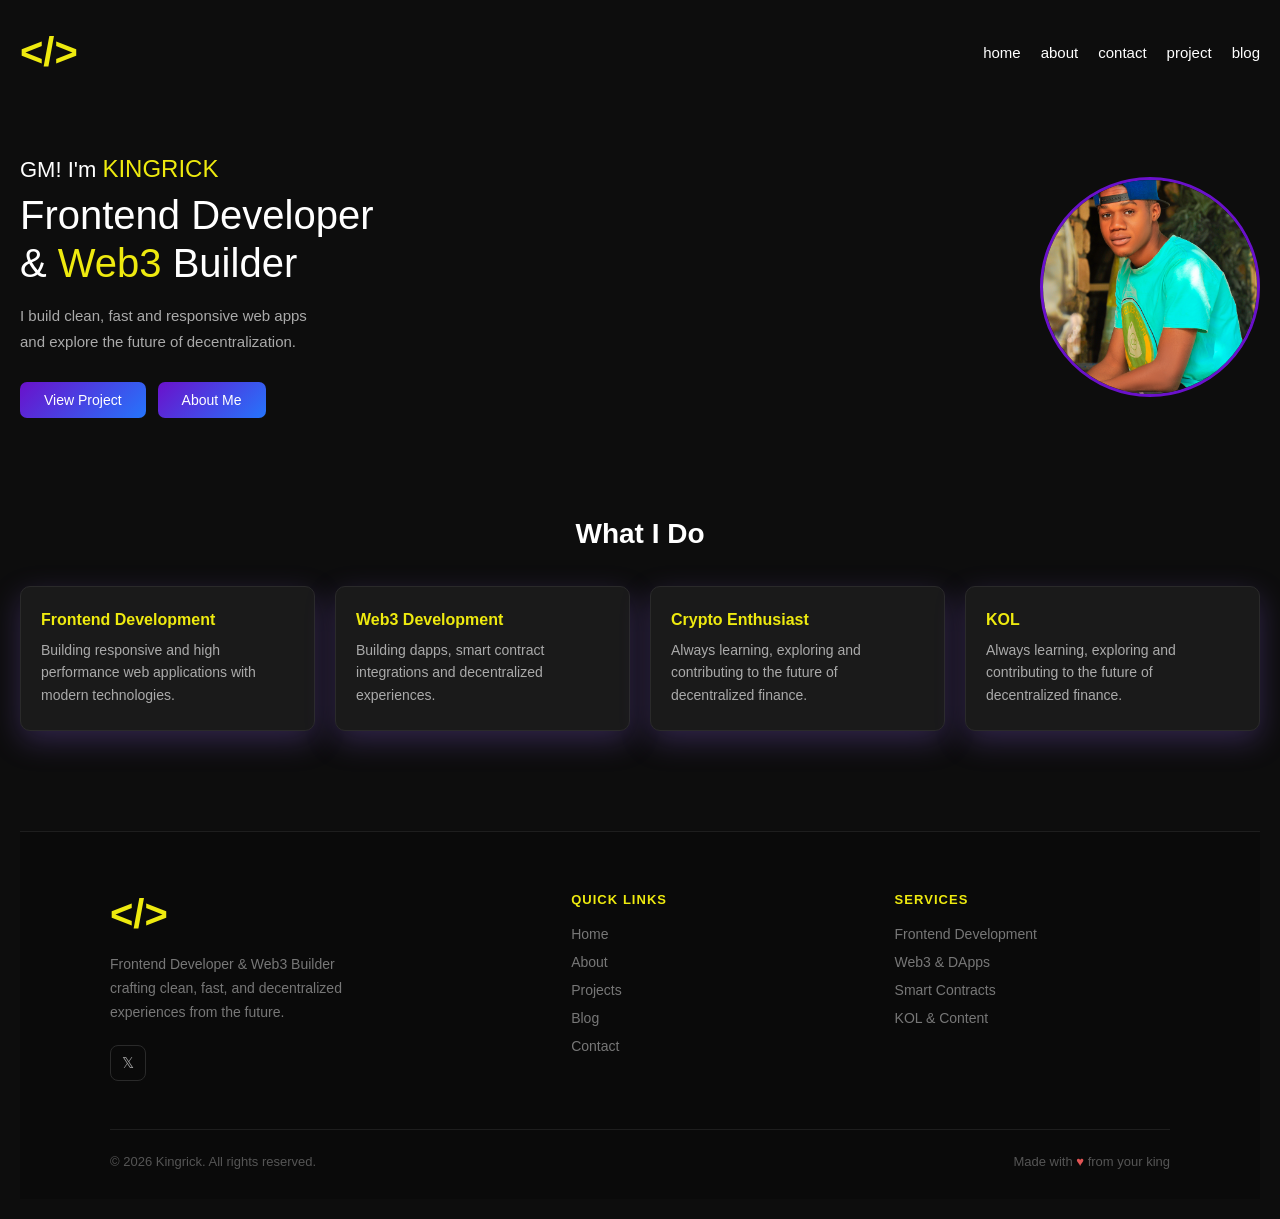
==== index.html @ 5dbf9daa "first commit" ====
<!doctype html>
<html lang="en">
  <head>
    <meta charset="UTF-8" />
    <meta name="viewport" content="width=device-width, initial-scale=1.0" />
    <title>Kingrick | Portfolio</title>
    <link rel="stylesheet" href="index.css" />
  </head>

  <body>
    <header>
      <div class="logo">
        <span class="span"><</span>
        <span class="span">/</span>
        <span class="span">></span>
      </div>

      <nav>
        <a href="#">home</a>
        <a href="about.html" target="_blank">about</a>
        <a href="contact.html" target="_blank">contact</a>
        <a href="project.html" target="_blank">project</a>
        <a href="blog.html" target="_blank">blog</a>
      </nav>

      <button class="hamburger" id="hamburger" aria-label="Toggle menu">
        <span></span>
        <span></span>
        <span></span>
      </button>
    </header>

    <section id="home">
      <div class="hero">
        <p class="P1">GM! I'm <span class="king">KINGRICK</span></p>
        <p class="P2">Frontend Developer <br>&amp; <span class="Web3">Web3</span> Builder</p>
        <p class="P3">
          I build clean, fast and responsive web apps<br>
          and explore the future of decentralization.
        </p>
        <div class="buttons">
          <button onclick="location.href='project.html'">View Project</button>
          <button onclick="location.href='#whatido'">About Me</button>
        </div>
      </div>
      <img class="image" src="image/1-_DSC0642.jpg" alt="Kingrick photo" />
    </section>

    <section id="whatido">
      <h2>What I Do</h2>
      <div class="about-grid">
        <div class="info">
          <h3>Frontend Development</h3>
          <p>Building responsive and high performance web applications with modern technologies.</p>
        </div>
        <div class="info">
          <h3>Web3 Development</h3>
          <p>Building dapps, smart contract integrations and decentralized experiences.</p>
        </div>
        <div class="info">
          <h3>Crypto Enthusiast</h3>
          <p>Always learning, exploring and contributing to the future of decentralized finance.</p>
        </div>
        <div class="info">
          <h3>KOL</h3>
          <p>Always learning, exploring and contributing to the future of decentralized finance.</p>
        </div>
      </div>
    </section>

    <footer>
      <div class="footer-inner">
        <div class="footer-top">

          <div class="footer-brand">
            <div class="logo">
              <span class="span">&lt;</span>
              <span class="span">/</span>
              <span class="span">&gt;</span>
            </div>
            <p>Frontend Developer & Web3 Builder crafting clean, fast, and decentralized experiences from the future.</p>
            <div class="footer-socials">
              <a href="#" aria-label="Twitter / X">𝕏</a>
             
            </div>
          </div>

          <div class="footer-col">
            <h4>Quick Links</h4>
            <ul>
              <li><a href="#home">Home</a></li>
              <li><a href="#whatido">About</a></li>
              <li><a href="project.html">Projects</a></li>
              <li><a href="blog.html">Blog</a></li>
              <li><a href="contact.html">Contact</a></li>
            </ul>
          </div>

          <div class="footer-col">
            <h4>Services</h4>
            <ul>
              <li><a href="#">Frontend Development</a></li>
              <li><a href="#">Web3 & DApps</a></li>
              <li><a href="#">Smart Contracts</a></li>
              <li><a href="#">KOL & Content</a></li>
            </ul>
          </div>
        </div>

        <div class="footer-bottom">
          <p>&copy; 2026 Kingrick. All rights reserved.</p>
          <p>Made with <span class="heart">♥</span> from your king</p>
        </div>
      </div>
    </footer>
  </body>
</html>
---- index.css ----
*{
  scrollbar-width: thin;
  scrollbar-color: #6a11cb #0d0d0d;
  box-sizing: border-box;
  margin: 0;
  padding: 0;
}
body {
  font-family: "Gill Sans", "Gill Sans MT", Calibri, "Trebuchet MS", sans-serif;
  color: white;
  background: #0d0d0d;
  padding: 20px;
}
header {
  display: flex;
  justify-content: space-between;
  align-items: center;
  padding: 10px 0 20px;
  position: relative;
}
.logo {
  display: flex;
  align-items: center;
}
.span {
  font-size: 40px;
  color: #eeea0f;
  font-weight: 700;
}
nav {
  display: flex;
  align-items: center;
  gap: 20px;
}
nav a {
  text-decoration: none;
  color: white;
  font-size: 15px;
  transition: color 0.2s;
}
nav a:hover {
  color: #eeea0f;
}
.hamburger {
  display: none;
  flex-direction: column;
  gap: 5px;
  cursor: pointer;
  background: none;
  border: none;
  padding: 4px;
  z-index: 200;
}
.hamburger span {
  display: block;
  width: 25px;
  height: 2px;
  background: white;
  border-radius: 2px;
  transition: all 0.3s;
}
.hamburger.open span:nth-child(1) {
  transform: translateY(7px) rotate(45deg);
}
.hamburger.open span:nth-child(2) {
  opacity: 0;
}
.hamburger.open span:nth-child(3) {
  transform: translateY(-7px) rotate(-45deg);
}

.nav-drawer {
  display: none;
  flex-direction: column;
  gap: 0;
  position: absolute;
  top: 70px;
  right: 0;
  background: #1a1a1a;
  border: 1px solid #2a2a2a;
  border-radius: 10px;
  overflow: hidden;
  z-index: 100;
  min-width: 160px;
}
.nav-drawer.open {
  display: flex;
}
.nav-drawer a {
  text-decoration: none;
  color: white;
  padding: 14px 24px;
  border-bottom: 1px solid #2a2a2a;
  transition:
}

.nav-drawer a:last-child {
  border-bottom: none;
}
.nav-drawer a:hover {
  background: #2a2a2a;
  color: #eeea0f;
}

#home {
  display: flex;
  align-items: center;
  justify-content: space-between;
  padding: 60px 0 40px;
  gap: 40px;
}
.hero {
  flex: 1;
}
.P1 {
  font-size: 22px;
  margin-bottom: 8px;
}
.king {
  font-size: x-large;
  color: #eeea0f;
  font-family: "Lucida Sans", "Lucida Grande", Geneva, Verdana, sans-serif;
}
.P2 {
  font-size: 40px;
  line-height: 1.2;
  margin-bottom: 16px;
}
.Web3 {
  color: #eeea0f;
}
.P3 {
  font-size: 15px;
  color: #aaa;
  line-height: 1.7;
  margin-bottom: 28px;
}
.buttons {
  display: flex;
  gap: 12px;
  flex-wrap: wrap;
}
button {
  border-radius: 7px;
  padding: 10px 24px;
  font-family: Arial, sans-serif;
  border: none;
  cursor: pointer;
  background: linear-gradient(135deg, #6a11cb, #2575fc);
  transition: all 0.3s ease;
  color: white;
  font-size: 14px;
}
button:hover {
  opacity: 0.85;
  transform: translateY(-2px);
}
.image {
  width: 220px;
  height: 220px;
  object-fit: cover;
  border-radius: 50%;
  border: 3px solid #6a11cb;
  flex-shrink: 0;
}
#whatido {
  padding: 60px 0 20px;
}
#whatido h2 {
  text-align: center;
  margin-bottom: 36px;
  font-size: 28px;
}
.about-grid {
  display: grid;
  grid-template-columns: repeat(4, 1fr);
  gap: 20px;
}
.info {
  padding: 24px 20px;
  box-shadow: 0 10px 30px rgba(128, 90, 213, 0.3);
  transition: transform 0.3s;
  border-radius: 10px;
  background: #1a1a1a;
  border: 1px solid #2a2a2a;
}
.info:hover {
  transform: translateY(-5px);
}
.info h3 {
  color: #eeea0f;
  font-size: 16px;
  margin-bottom: 10px;
}
.info p {
  font-size: 14px;
  color: #aaa;
  line-height: 1.6;
}
footer {
  margin-top: 80px;
  border-top: 1px solid #1e1e1e;
  background: #0a0a0a;
}
.footer-inner {
  max-width: 1100px;
  margin: 0 auto;
  padding: 60px 20px 30px;
}
.footer-top {
  display: grid;
  grid-template-columns: 1.5fr 1fr 1fr;
  gap: 48px;
  margin-bottom: 48px;
}
.footer-brand .logo {
  margin-bottom: 16px;
}
.footer-brand p {
  font-size: 14px;
  color: #777;
  line-height: 1.7;
  max-width: 260px;
}
.footer-socials {
  display: flex;
  gap: 12px;
  margin-top: 20px;
}
.footer-socials a {
  display: inline-flex;
  align-items: center;
  justify-content: center;
  width: 36px;
  height: 36px;
  border-radius: 8px;
  border: 1px solid #2a2a2a;
  color: #aaa;
  text-decoration: none;
  font-size: 15px;
}
.footer-socials a:hover {
  border-color: #eeea0f;
  color: #eeea0f;
  background: rgba(238, 234, 15, 0.06);
}
.footer-col h4 {
  font-size: 13px;
  font-weight: 600;
  letter-spacing: 0.08em;
  text-transform: uppercase;
  color: #eeea0f;
  margin-bottom: 18px;
}
.footer-col ul {
  list-style: none;
  display: flex;
  flex-direction: column;
  gap: 10px;
}
.footer-col ul li a {
  font-size: 14px;
  color: #777;
  text-decoration: none;
  margin: 0;
  transition: color 0.2s;
}
.footer-col ul li a:hover {
  color: white;
}
.footer-bottom {
  border-top: 1px solid #1e1e1e;
  padding-top: 24px;
  display: flex;
  align-items: center;
  justify-content: space-between;
  flex-wrap: wrap;
  gap: 12px;
}
.footer-bottom p {
  font-size: 13px;
  color: #555;
}
.footer-bottom span {
  font-size: 13px;
  color: #555;
}
.footer-bottom .heart {
  color: #e25555;
}

@media (max-width: 768px) {
  .span {
    font-size: 30px;
  }
  nav {
    display: none;
  }
  .hamburger {
    display: flex;
  }
  #home {
    flex-direction: column-reverse;
    text-align: center;
    padding: 40px 0 30px;
  }
  .image {
    width: 160px;
    height: 160px;
  }
  .P2 {
    font-size: 28px;
  }
  .buttons {
    justify-content: center;
  }
  .about-grid {
    grid-template-columns: repeat(2, 1fr);
  }
  .footer-top {
    grid-template-columns: 1fr;
    gap: 32px;
  }
  .footer-brand {
    grid-column: auto;
  }
  .footer-bottom {
    flex-direction: column;
    align-items: flex-start;
    gap: 6px;
  }
}
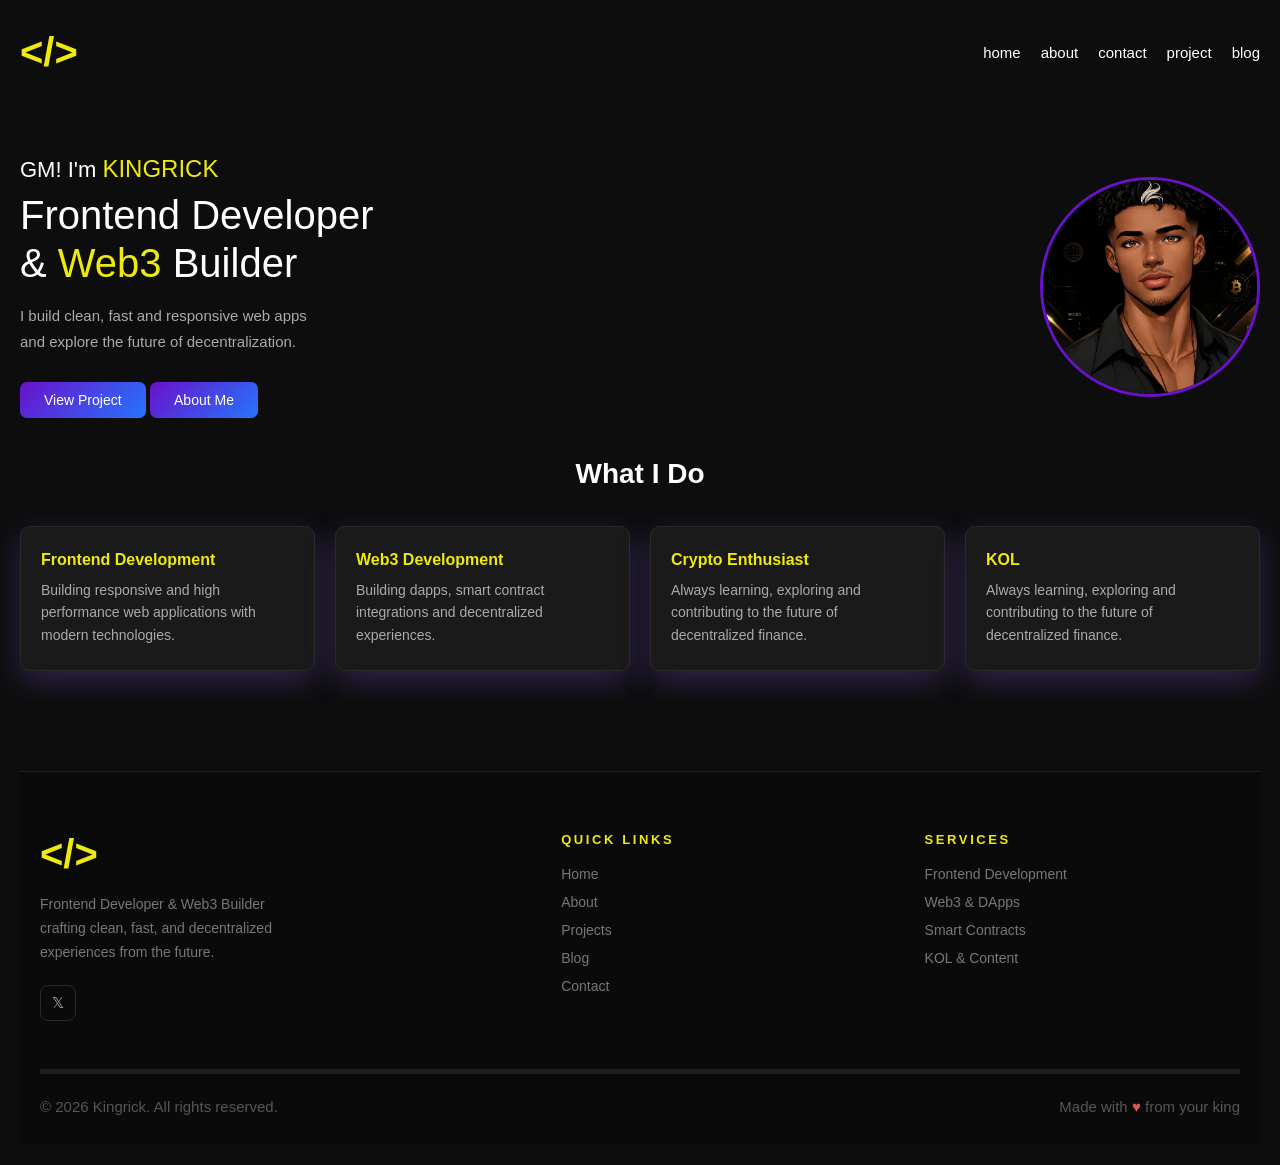
==== commit 1019e0a1: "made navbar responsive" ====
--- a/index.html
+++ b/index.html
@@ -15,6 +15,13 @@
         <span class="span">></span>
       </div>
 
+      <input type="checkbox" id="menu-toggle" />
+      <label for="menu-toggle" class="hamburger">
+        <span></span>
+        <span></span>
+        <span></span>
+      </label>
+
       <nav>
         <a href="#">home</a>
         <a href="about.html" target="_blank">about</a>
@@ -22,28 +29,24 @@
         <a href="project.html" target="_blank">project</a>
         <a href="blog.html" target="_blank">blog</a>
       </nav>
-
-      <button class="hamburger" id="hamburger" aria-label="Toggle menu">
-        <span></span>
-        <span></span>
-        <span></span>
-      </button>
     </header>
 
     <section id="home">
       <div class="hero">
         <p class="P1">GM! I'm <span class="king">KINGRICK</span></p>
-        <p class="P2">Frontend Developer <br>&amp; <span class="Web3">Web3</span> Builder</p>
+        <p class="P2">
+          Frontend Developer <br />&amp; <span class="Web3">Web3</span> Builder
+        </p>
         <p class="P3">
-          I build clean, fast and responsive web apps<br>
+          I build clean, fast and responsive web apps<br />
           and explore the future of decentralization.
         </p>
         <div class="buttons">
-          <button onclick="location.href='project.html'">View Project</button>
-          <button onclick="location.href='#whatido'">About Me</button>
+          <button onclick="location.href = 'project.html'">View Project</button>
+          <button onclick="location.href = '#whatido'">About Me</button>
         </div>
       </div>
-      <img class="image" src="image/1-_DSC0642.jpg" alt="Kingrick photo" />
+      <img class="image" src="image/kingrick.png" alt="Kingrick photo" />
     </section>
 
     <section id="whatido">
@@ -51,19 +54,31 @@
       <div class="about-grid">
         <div class="info">
           <h3>Frontend Development</h3>
-          <p>Building responsive and high performance web applications with modern technologies.</p>
+          <p>
+            Building responsive and high performance web applications with
+            modern technologies.
+          </p>
         </div>
         <div class="info">
           <h3>Web3 Development</h3>
-          <p>Building dapps, smart contract integrations and decentralized experiences.</p>
+          <p>
+            Building dapps, smart contract integrations and decentralized
+            experiences.
+          </p>
         </div>
         <div class="info">
           <h3>Crypto Enthusiast</h3>
-          <p>Always learning, exploring and contributing to the future of decentralized finance.</p>
+          <p>
+            Always learning, exploring and contributing to the future of
+            decentralized finance.
+          </p>
         </div>
         <div class="info">
           <h3>KOL</h3>
-          <p>Always learning, exploring and contributing to the future of decentralized finance.</p>
+          <p>
+            Always learning, exploring and contributing to the future of
+            decentralized finance.
+          </p>
         </div>
       </div>
     </section>
@@ -71,17 +86,18 @@
     <footer>
       <div class="footer-inner">
         <div class="footer-top">
-
           <div class="footer-brand">
             <div class="logo">
               <span class="span">&lt;</span>
               <span class="span">/</span>
               <span class="span">&gt;</span>
             </div>
-            <p>Frontend Developer & Web3 Builder crafting clean, fast, and decentralized experiences from the future.</p>
+            <p>
+              Frontend Developer & Web3 Builder crafting clean, fast, and
+              decentralized experiences from the future.
+            </p>
             <div class="footer-socials">
               <a href="#" aria-label="Twitter / X">𝕏</a>
-             
             </div>
           </div>
 
@@ -114,4 +130,4 @@
       </div>
     </footer>
   </body>
-</html>+</html>
--- a/index.css
+++ b/index.css
@@ -59,58 +59,15 @@
   border-radius: 2px;
   transition: all 0.3s;
 }
-.hamburger.open span:nth-child(1) {
-  transform: translateY(7px) rotate(45deg);
-}
-.hamburger.open span:nth-child(2) {
-  opacity: 0;
-}
-.hamburger.open span:nth-child(3) {
-  transform: translateY(-7px) rotate(-45deg);
-}
-
-.nav-drawer {
+#menu-toggle {
   display: none;
-  flex-direction: column;
-  gap: 0;
-  position: absolute;
-  top: 70px;
-  right: 0;
-  background: #1a1a1a;
-  border: 1px solid #2a2a2a;
-  border-radius: 10px;
-  overflow: hidden;
-  z-index: 100;
-  min-width: 160px;
-}
-.nav-drawer.open {
-  display: flex;
-}
-.nav-drawer a {
-  text-decoration: none;
-  color: white;
-  padding: 14px 24px;
-  border-bottom: 1px solid #2a2a2a;
-  transition:
-}
-
-.nav-drawer a:last-child {
-  border-bottom: none;
-}
-.nav-drawer a:hover {
-  background: #2a2a2a;
-  color: #eeea0f;
-}
-
+}
 #home {
   display: flex;
   align-items: center;
   justify-content: space-between;
   padding: 60px 0 40px;
   gap: 40px;
-}
-.hero {
-  flex: 1;
 }
 .P1 {
   font-size: 22px;
@@ -134,11 +91,6 @@
   color: #aaa;
   line-height: 1.7;
   margin-bottom: 28px;
-}
-.buttons {
-  display: flex;
-  gap: 12px;
-  flex-wrap: wrap;
 }
 button {
   border-radius: 7px;
@@ -163,9 +115,6 @@
   border: 3px solid #6a11cb;
   flex-shrink: 0;
 }
-#whatido {
-  padding: 60px 0 20px;
-}
 #whatido h2 {
   text-align: center;
   margin-bottom: 36px;
@@ -198,13 +147,11 @@
   line-height: 1.6;
 }
 footer {
-  margin-top: 80px;
+  margin-top: 100px;
   border-top: 1px solid #1e1e1e;
   background: #0a0a0a;
 }
 .footer-inner {
-  max-width: 1100px;
-  margin: 0 auto;
   padding: 60px 20px 30px;
 }
 .footer-top {
@@ -223,8 +170,6 @@
   max-width: 260px;
 }
 .footer-socials {
-  display: flex;
-  gap: 12px;
   margin-top: 20px;
 }
 .footer-socials a {
@@ -242,12 +187,11 @@
 .footer-socials a:hover {
   border-color: #eeea0f;
   color: #eeea0f;
-  background: rgba(238, 234, 15, 0.06);
 }
 .footer-col h4 {
   font-size: 13px;
   font-weight: 600;
-  letter-spacing: 0.08em;
+  letter-spacing: 0.20em;
   text-transform: uppercase;
   color: #eeea0f;
   margin-bottom: 18px;
@@ -269,20 +213,13 @@
   color: white;
 }
 .footer-bottom {
-  border-top: 1px solid #1e1e1e;
+  border-top: 5px solid #1e1e1e;
   padding-top: 24px;
   display: flex;
-  align-items: center;
   justify-content: space-between;
-  flex-wrap: wrap;
-  gap: 12px;
 }
 .footer-bottom p {
-  font-size: 13px;
-  color: #555;
-}
-.footer-bottom span {
-  font-size: 13px;
+  font-size: 15px;
   color: #555;
 }
 .footer-bottom .heart {
@@ -296,6 +233,21 @@
   nav {
     display: none;
   }
+   nav {
+    display: none;
+    flex-direction: column;
+    position: absolute;
+    top: 60px;
+    right: 0;
+    background-color: #333;
+    width: 100%;
+    padding: 20px;
+    gap: 15px;
+    z-index: 100;
+  }
+  #menu-toggle:checked + .hamburger + nav {
+    display: flex;
+  }
   .hamburger {
     display: flex;
   }
